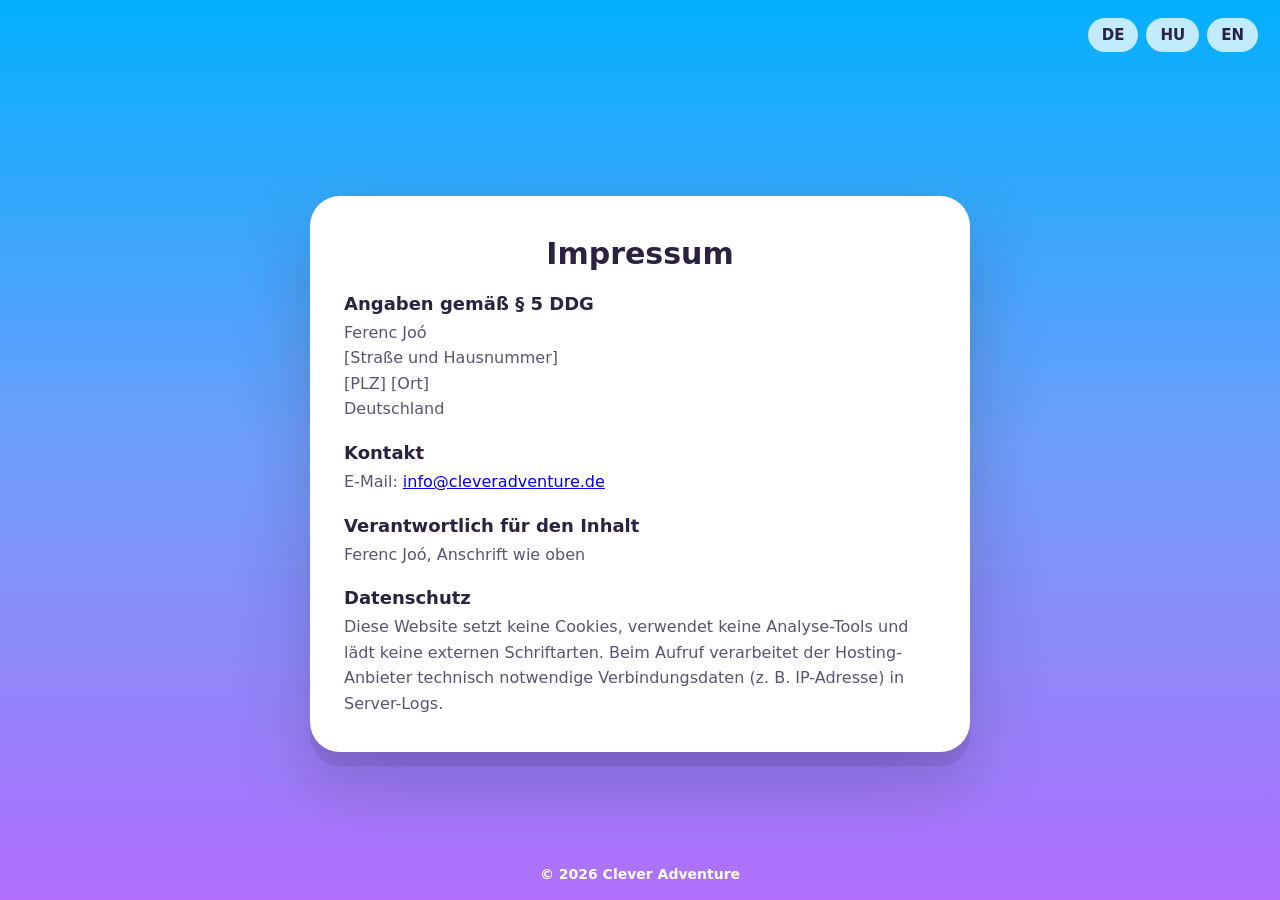
==== impressum.html @ 9f648df7 "Add files via upload" ====
<!DOCTYPE html>
<html lang="de">
<head>
  <meta charset="utf-8">
  <meta name="viewport" content="width=device-width, initial-scale=1">
  <title>Impressum – Clever Adventure</title>
  <meta name="robots" content="noindex">
  <link rel="icon" type="image/png" href="img/favicon.png">
  <link rel="apple-touch-icon" href="img/apple-touch-icon.png">
  <link rel="stylesheet" href="style.css">
</head>
<body>
  <header>
    <nav class="lang" aria-label="Sprache">
      <a href="./">DE</a>
      <a href="hu/">HU</a>
      <a href="en/">EN</a>
    </nav>
  </header>

  <main>
    <section class="card legal">
      <h1>Impressum</h1>

      <h2>Angaben gemäß § 5 DDG</h2>
      <p>
        Ferenc Joó<br>
        [Straße und Hausnummer]<br>
        [PLZ] [Ort]<br>
        Deutschland
      </p>

      <h2>Kontakt</h2>
      <p>E-Mail: <a href="mailto:info@cleveradventure.de">info@cleveradventure.de</a></p>

      <h2>Verantwortlich für den Inhalt</h2>
      <p>Ferenc Joó, Anschrift wie oben</p>

      <h2>Datenschutz</h2>
      <p>Diese Website setzt keine Cookies, verwendet keine Analyse-Tools und lädt keine externen Schriftarten. Beim Aufruf verarbeitet der Hosting-Anbieter technisch notwendige Verbindungsdaten (z. B. IP-Adresse) in Server-Logs.</p>
    </section>
  </main>

  <footer>© 2026 Clever Adventure</footer>
</body>
</html>
---- style.css ----
/* Clever Adventure – "Coming soon" oldal
   Színek a kabala képéből: ég-kék → lila háttér, csillag-sárga, kalap-zöld, hátizsák-narancs */
:root {
  --sky-top: #03b0fd;
  --sky-mid: #6f9efb;
  --sky-bottom: #b16ffa;
  --ink: #2b2140;
  --muted: #5b5370;
  --star: #ffd21f;
  --star-dark: #f5b800;
  --outline: #7a3b12;
  --hat: #6aa823;
  --orange: #ff8a1f;
  --purple: #8b5cf6;
  --card: #ffffff;
  --radius: 30px;
}

* { box-sizing: border-box; margin: 0; padding: 0; }

body {
  font-family: ui-rounded, "SF Pro Rounded", "Arial Rounded MT Bold", "Nunito", system-ui, -apple-system, "Segoe UI", Roboto, sans-serif;
  color: var(--ink);
  background: linear-gradient(180deg, var(--sky-top) 0%, var(--sky-mid) 50%, var(--sky-bottom) 100%) fixed;
  min-height: 100vh;
  display: flex;
  flex-direction: column;
  overflow-x: hidden;
  position: relative;
}

/* Csillogás a háttérben (mint a kabala képén) */
.sparkle {
  position: absolute; z-index: 0; pointer-events: none;
  width: var(--s, 28px); height: var(--s, 28px);
  background: var(--c, #fff);
  clip-path: polygon(50% 0, 61% 39%, 100% 50%, 61% 61%, 50% 100%, 39% 61%, 0 50%, 39% 39%);
  filter: drop-shadow(0 0 6px rgba(255,255,255,.7));
  animation: twinkle 3.5s ease-in-out infinite;
}
.sparkle.s1 { top: 8%;  left: 8%;  --s: 44px; }
.sparkle.s2 { top: 16%; left: 16%; --s: 18px; animation-delay: -1s; }
.sparkle.s3 { top: 12%; right: 10%; --s: 40px; --c: var(--star); animation-delay: -2s; }
.sparkle.s4 { top: 20%; right: 6%;  --s: 24px; --c: var(--star); animation-delay: -.5s; }
.sparkle.s5 { bottom: 16%; left: 7%;  --s: 30px; animation-delay: -1.6s; }
.sparkle.s6 { bottom: 10%; right: 9%; --s: 36px; animation-delay: -2.6s; }
.sparkle.s7 { bottom: 26%; right: 16%; --s: 16px; animation-delay: -.8s; }

@keyframes twinkle { 0%,100% { transform: scale(1) rotate(0); opacity: 1; } 50% { transform: scale(.6) rotate(20deg); opacity: .55; } }
@keyframes float   { 0%,100% { translate: 0 0; } 50% { translate: 0 -10px; } }

/* Fejléc + nyelvválasztó */
header {
  position: relative; z-index: 2;
  display: flex; justify-content: flex-end;
  padding: 18px 22px;
}
.lang { display: flex; gap: 8px; }
.lang a {
  text-decoration: none; color: var(--ink); font-weight: 800; font-size: 15px;
  background: rgba(255,255,255,.75); padding: 8px 14px; border-radius: 999px;
  transition: transform .15s, background .15s;
}
.lang a:hover { transform: translateY(-2px); background: #fff; }
.lang a[aria-current="page"] { background: var(--ink); color: #fff; }

/* Fő kártya */
main {
  position: relative; z-index: 1;
  flex: 1; display: flex; align-items: center; justify-content: center;
  padding: 70px 18px 40px;
}
.card {
  position: relative;
  background: var(--card);
  border-radius: var(--radius);
  box-shadow: 0 14px 0 rgba(43,33,64,.10), 0 30px 70px rgba(43,33,64,.25);
  max-width: 660px; width: 100%;
  padding: 120px 34px 36px;
  text-align: center;
}
.mascot {
  position: absolute; left: 50%; top: -80px; translate: -50% 0;
  width: 180px; height: 180px; border-radius: 42px;
  border: 6px solid #fff;
  box-shadow: 0 12px 30px rgba(43,33,64,.25);
  animation: float 4s ease-in-out infinite;
}
.logo {
  font-size: clamp(36px, 7.5vw, 56px);
  font-weight: 900; letter-spacing: -.5px; line-height: 1.05;
}
.logo .w1 { color: var(--orange); }
.logo .w2 { color: var(--purple); }
.tagline { font-weight: 700; color: var(--hat); font-size: 17px; margin-top: 6px; }

.badge {
  display: inline-block; margin: 18px 0 20px;
  background: var(--star); color: var(--outline);
  box-shadow: 0 4px 0 var(--star-dark);
  font-weight: 900; font-size: 14px; text-transform: uppercase; letter-spacing: 1px;
  padding: 9px 18px; border-radius: 999px;
}
h1 { font-size: clamp(22px, 4.2vw, 30px); margin-bottom: 12px; }
p.lead { font-size: 18px; line-height: 1.55; color: var(--muted); margin-bottom: 24px; }

/* Négy terület */
.areas { display: grid; grid-template-columns: repeat(2, 1fr); gap: 10px; margin-bottom: 22px; list-style: none; }
.areas li {
  font-weight: 800; font-size: 15px; padding: 14px 10px; border-radius: 18px;
  display: flex; align-items: center; justify-content: center; gap: 8px;
}
.areas li:nth-child(1) { background: #fff4c7; }
.areas li:nth-child(2) { background: #e2f3d0; }
.areas li:nth-child(3) { background: #ffe4cc; }
.areas li:nth-child(4) { background: #ece4ff; }
.areas .ico { font-size: 22px; }

/* Jellemzők */
.facts { display: flex; flex-wrap: wrap; justify-content: center; gap: 8px; margin-bottom: 26px; list-style: none; }
.facts li {
  font-size: 14px; font-weight: 700; color: var(--ink);
  border: 2px solid #ece8f5; border-radius: 999px; padding: 7px 12px;
}

.progress { background: #f0edf7; border-radius: 999px; height: 16px; overflow: hidden; margin: 0 auto 8px; max-width: 360px; }
.progress span {
  display: block; height: 100%; width: 70%;
  background: repeating-linear-gradient(45deg, var(--star) 0 14px, var(--star-dark) 14px 28px);
  background-size: 40px 40px;
  border-radius: 999px; animation: stripes 1.2s linear infinite;
}
@keyframes stripes { from { background-position: 0 0; } to { background-position: 40px 0; } }
.progress-label { font-size: 14px; color: var(--muted); margin-bottom: 24px; }

.contact a { color: var(--purple); font-weight: 800; text-decoration: none; }
.contact a:hover { text-decoration: underline; }

footer {
  position: relative; z-index: 1;
  text-align: center; font-size: 14px; padding: 18px; color: #fff; font-weight: 600;
}
footer a { color: inherit; }

/* Impresszum / jogi oldal */
.legal { text-align: left; padding-top: 40px; }
.legal h1 { text-align: center; margin-bottom: 22px; }
.legal h2 { font-size: 18px; margin: 20px 0 6px; }
.legal p { line-height: 1.6; color: var(--muted); }

@media (max-width: 480px) {
  main { padding-top: 60px; }
  .card { padding: 100px 18px 30px; }
  .mascot { width: 150px; height: 150px; top: -66px; border-radius: 36px; }
  .areas li { font-size: 14px; padding: 12px 6px; }
  .sparkle.s1, .sparkle.s2, .sparkle.s4, .sparkle.s7 { display: none; }
}

@media (prefers-reduced-motion: reduce) {
  *, *::before, *::after { animation: none !important; }
}
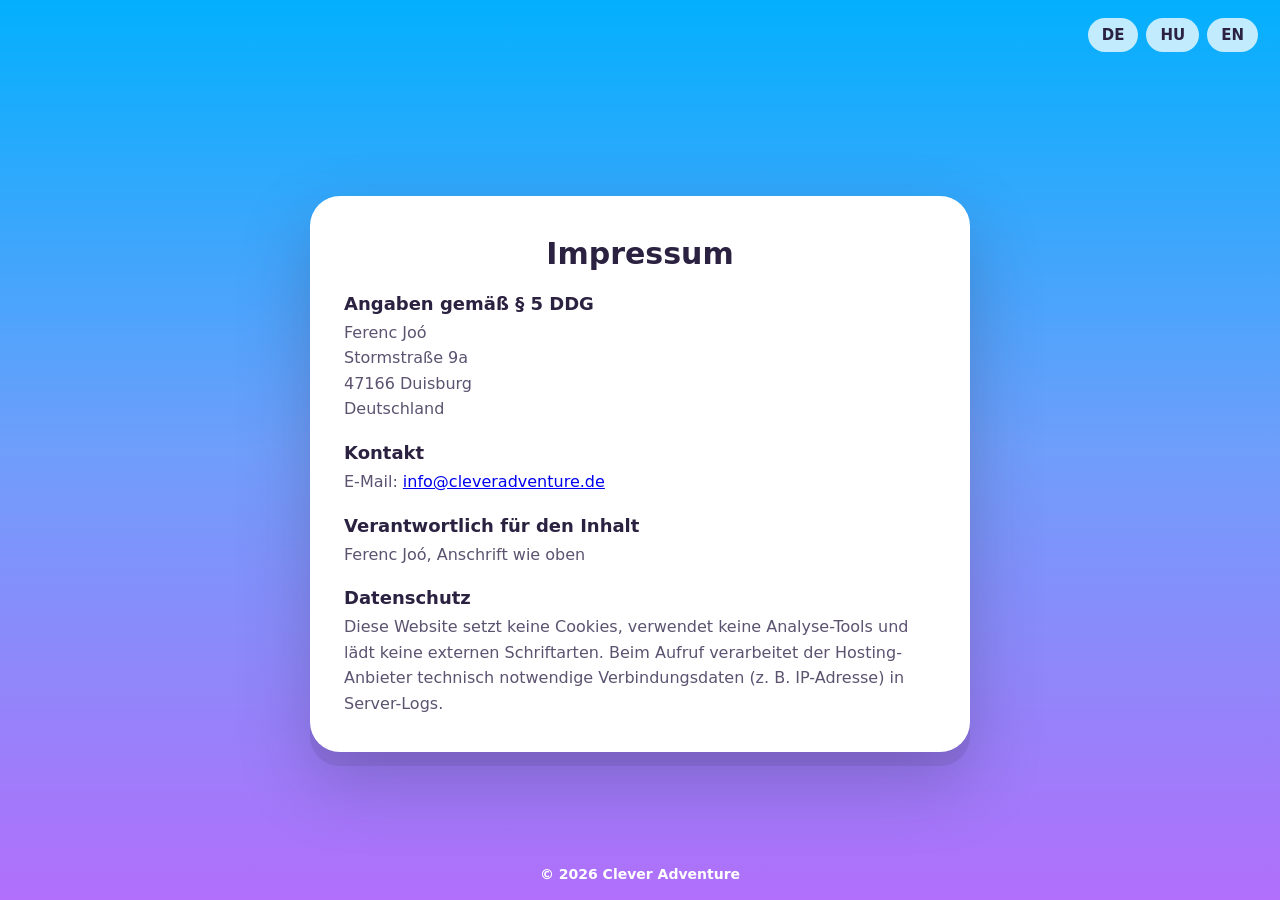
==== commit 791ed8d4: "Update impressum.html" ====
--- a/impressum.html
+++ b/impressum.html
@@ -25,8 +25,8 @@
       <h2>Angaben gemäß § 5 DDG</h2>
       <p>
         Ferenc Joó<br>
-        [Straße und Hausnummer]<br>
-        [PLZ] [Ort]<br>
+        Stormstraße 9a<br>
+        47166 Duisburg<br>
         Deutschland
       </p>
 
